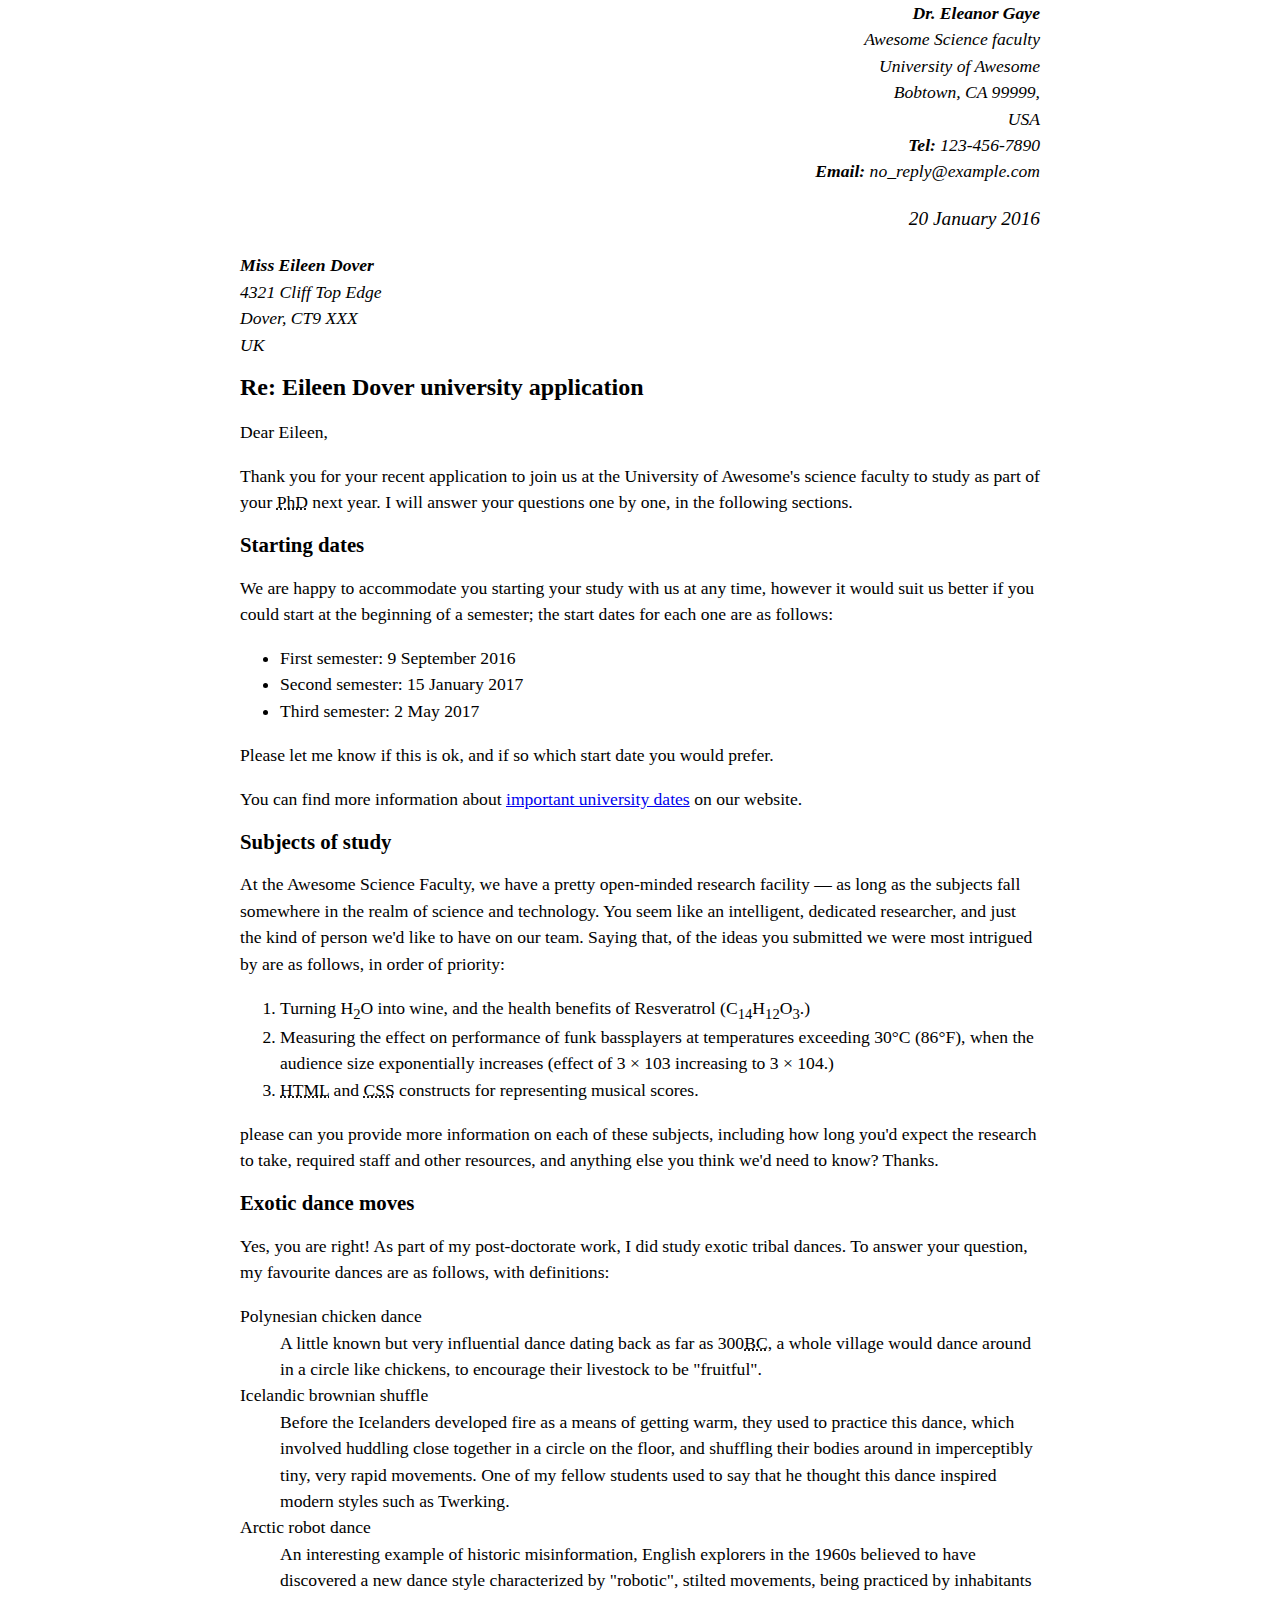
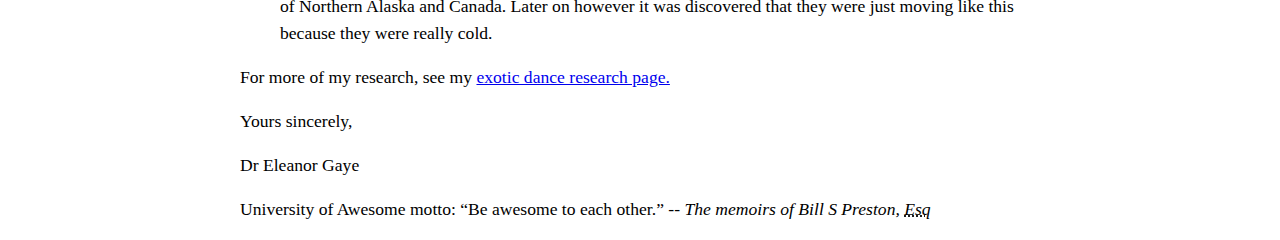
==== Assignment 1 HTML/Index.html @ 209d4eca "subscripting" ====
<!DOCTYPE html>
<html lang="en">
<head>
    <meta charset="utf-8">
	<style>
		body {
    max-width: 800px;
    margin: 0 auto;
  }
  
  .sender-column {
    text-align: right;
  }

  .recipient-column {
	text-align: left;
  }
  
  h1 {
    font-size: 1.5em;
  }
  
  h2 {
    font-size: 1.3em;
  }
  
  p,ul,ol,dl,address {
    font-size: 1.1em;
  }
  
  p, li, dd, dt, address {
    line-height: 1.5;
  }
	</style>
</head>

<body>
<!--
	Name: Donte Cyrus
	File: LetterMarkup.html
	Date: 2024-01-31
	Using HTML to markup a letter.
-->

<address class="sender-column">
	<strong>Dr. Eleanor Gaye</strong><br>
	Awesome Science faculty<br>
	University of Awesome<br>
	Bobtown, CA 99999,<br>
	USA<br>
	<strong>Tel:</strong> 123-456-7890<br>
	<strong>Email:</strong> no_reply@example.com<br>


<p><time datetime="2016-01-20">20 January 2016</time></p>
</address>

<address class="recipient-column">
<strong>Miss Eileen Dover</strong><br>
4321 Cliff Top Edge<br>
Dover, CT9 XXX<br>
UK<br>
</address>


<h1><strong>Re: Eileen Dover university application</strong></h1>

<p>Dear Eileen,</p>

<p>Thank you for your recent application to join us at the University of Awesome's science faculty to study as part of your <abbr title="Doctor of Philosophy">PhD</abbr> next year. I will answer your questions one by one, in the following sections.</p>

<h2>Starting dates</h2>

<p>We are happy to accommodate you starting your study with us at any time, however it would suit us better if you could start at the beginning of a semester; the start dates for each one are as follows:</p>

<ul>
    <li>First semester: <time datetime="2016-09-9">9 September 2016</time></li>
    <li>Second semester: <time datetime="2017-01-15">15 January 2017</time></li>
    <li>Third semester: <time datetime="2017-05-2">2 May 2017</time></li>
    
    </ul>

<p>Please let me know if this is ok, and if so which start date you would prefer.</p>

<p>You can find more information about <a href="http://examplesite.com">important university dates</a> on our website.</p>


<h2>Subjects of study</h2>

<p>At the Awesome Science Faculty, we have a pretty open-minded research facility — as long as the subjects fall somewhere in the realm of science and technology. You seem like an intelligent, dedicated researcher, and just the kind of person we'd like to have on our team. Saying that, of the ideas you submitted we were most intrigued by are as follows, in order of priority:</p>

<ol>
    <li>Turning H<sub>2</sub>O into wine, and the health benefits of Resveratrol (C<sub>14</sub>H<sub>12</sub>O<sub>3</sub>.)</li> 
    <li>Measuring the effect on performance of funk bassplayers at temperatures exceeding 30°C (86°F), when the audience size exponentially increases (effect of 3 × 103 increasing to 3 × 104.)</li> 
    <li><abbr title="HyperText Markup Language">HTML</abbr> and <abbr title="Cascading Style Sheet">CSS</abbr> constructs for representing musical scores.</li> 
            
    </ol>

<p> please can you provide more information on each of these subjects, including how long you'd expect the research to take, required staff and other resources, and anything else you think we'd need to know? Thanks.</p>

<h2>Exotic dance moves</h2>

<p>Yes, you are right! As part of my post-doctorate work, I did study exotic tribal dances. To answer your question, my favourite dances are as follows, with definitions:</p>

<dl>
<dt>Polynesian chicken dance</dt>
	<dd>A little known but very influential dance dating back as far as 300<abbr title="Before Christ">BC</abbr>, a whole village would dance around in a circle like chickens, to encourage their livestock to be "fruitful".</dd>
<dt>Icelandic brownian shuffle</dt>
	<dd>Before the Icelanders developed fire as a means of getting warm, they used to practice this dance, which involved huddling close together in a circle on the floor, and shuffling their bodies around in imperceptibly tiny, very rapid movements. One of my fellow students used to say that he thought this dance inspired modern styles such as Twerking.</dd>
<dt>Arctic robot dance</dt>
	<dd>An interesting example of historic misinformation, English explorers in the 1960s believed to have discovered a new dance style characterized by "robotic", stilted movements, being practiced by inhabitants of Northern Alaska and Canada. Later on however it was discovered that they were just moving like this because they were really cold.</dd>
</dl>

<p>For more of my research, see my <a href="https://examplesite2.com">exotic dance research page.</a></p>

<p>Yours sincerely,</p>
<p>Dr Eleanor Gaye</p>

<p>University of Awesome motto: <q>Be awesome to each other.</q> -- <cite>The memoirs of Bill S Preston, <abbr title="Esquire">Esq</abbr></cite></p>

</body>
</html>
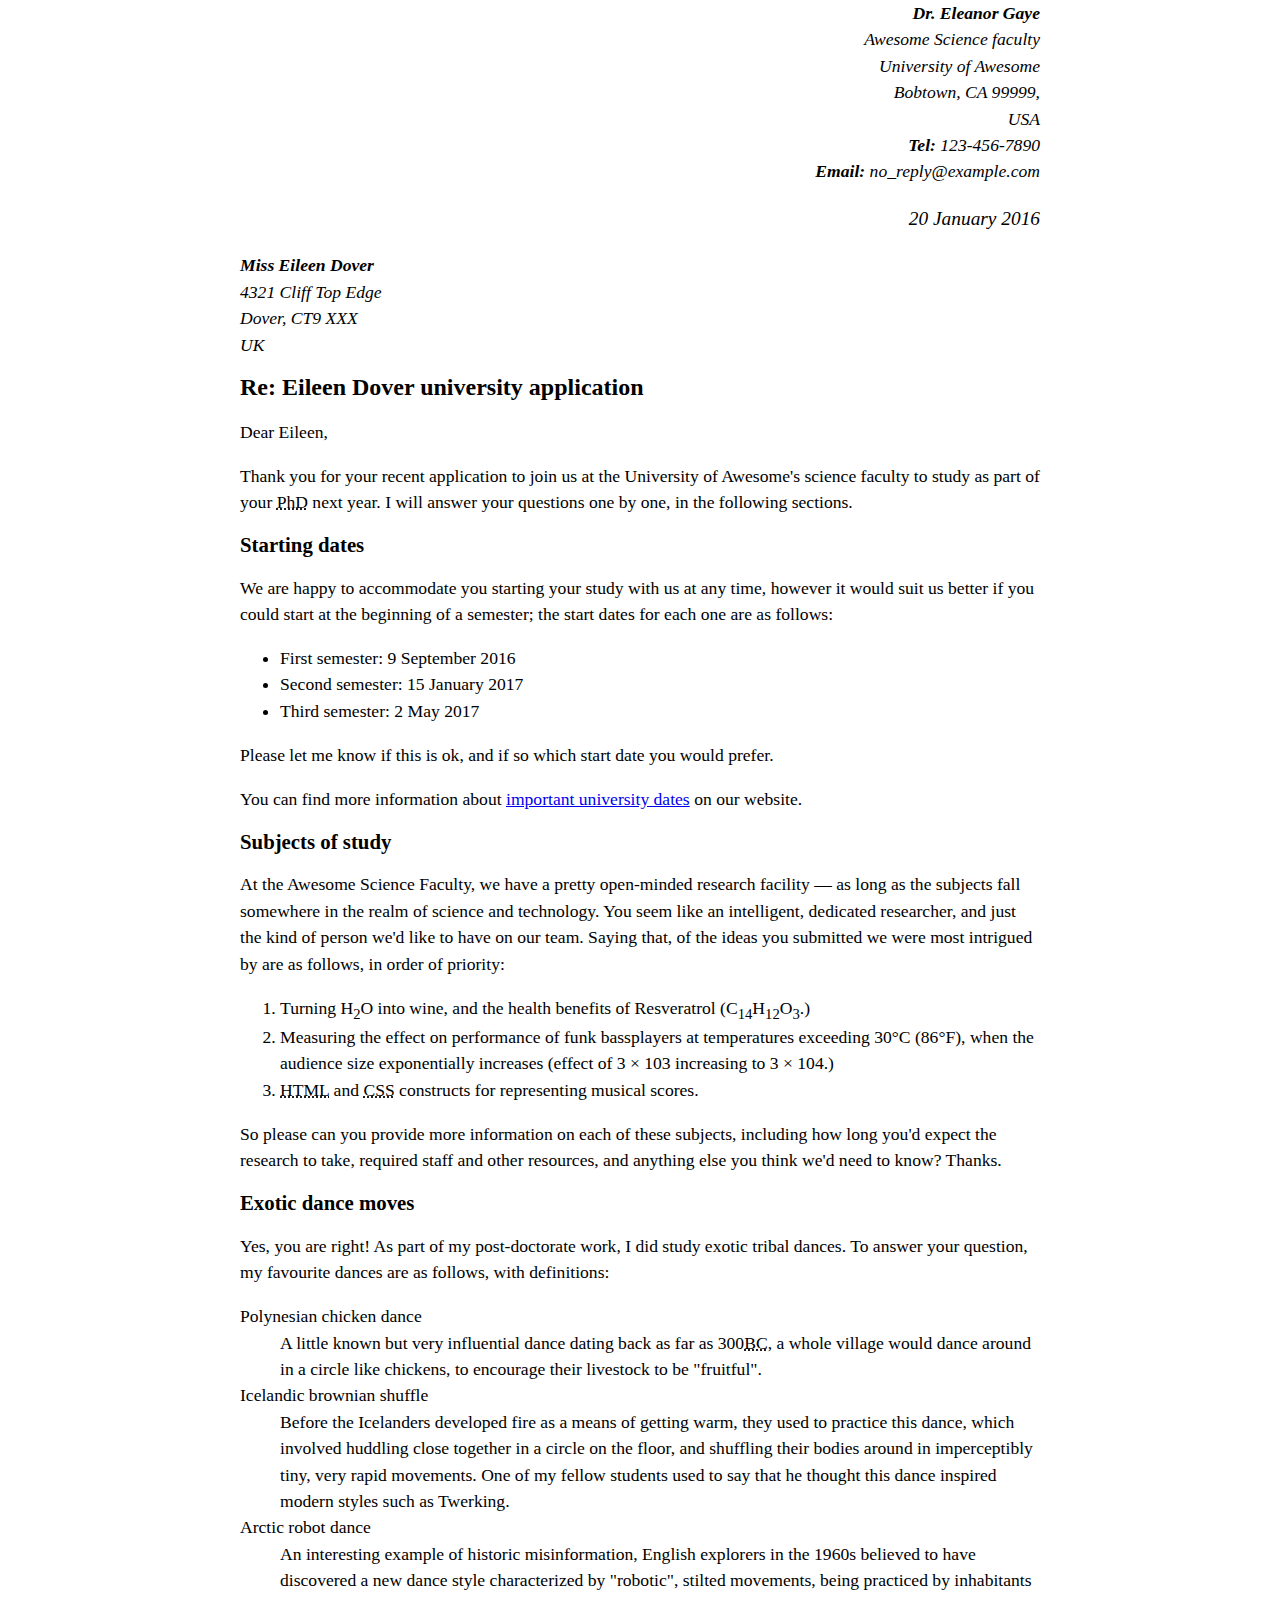
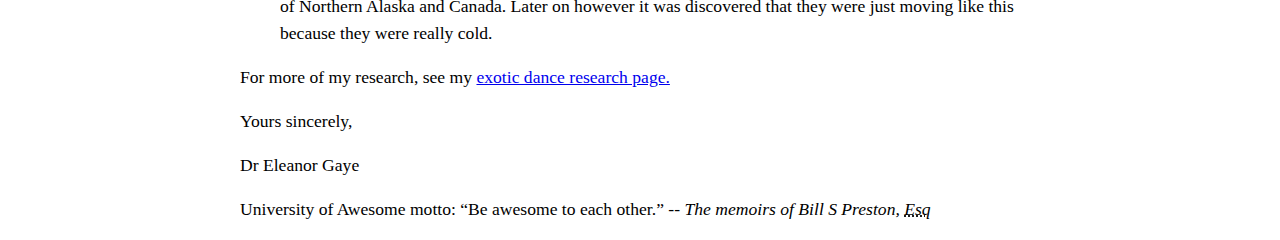
==== commit 68d2c0b1: "typo" ====
--- a/Assignment 1 HTML/Index.html
+++ b/Assignment 1 HTML/Index.html
@@ -96,7 +96,7 @@
             
     </ol>
 
-<p> please can you provide more information on each of these subjects, including how long you'd expect the research to take, required staff and other resources, and anything else you think we'd need to know? Thanks.</p>
+<p> So please can you provide more information on each of these subjects, including how long you'd expect the research to take, required staff and other resources, and anything else you think we'd need to know? Thanks.</p>
 
 <h2>Exotic dance moves</h2>
 
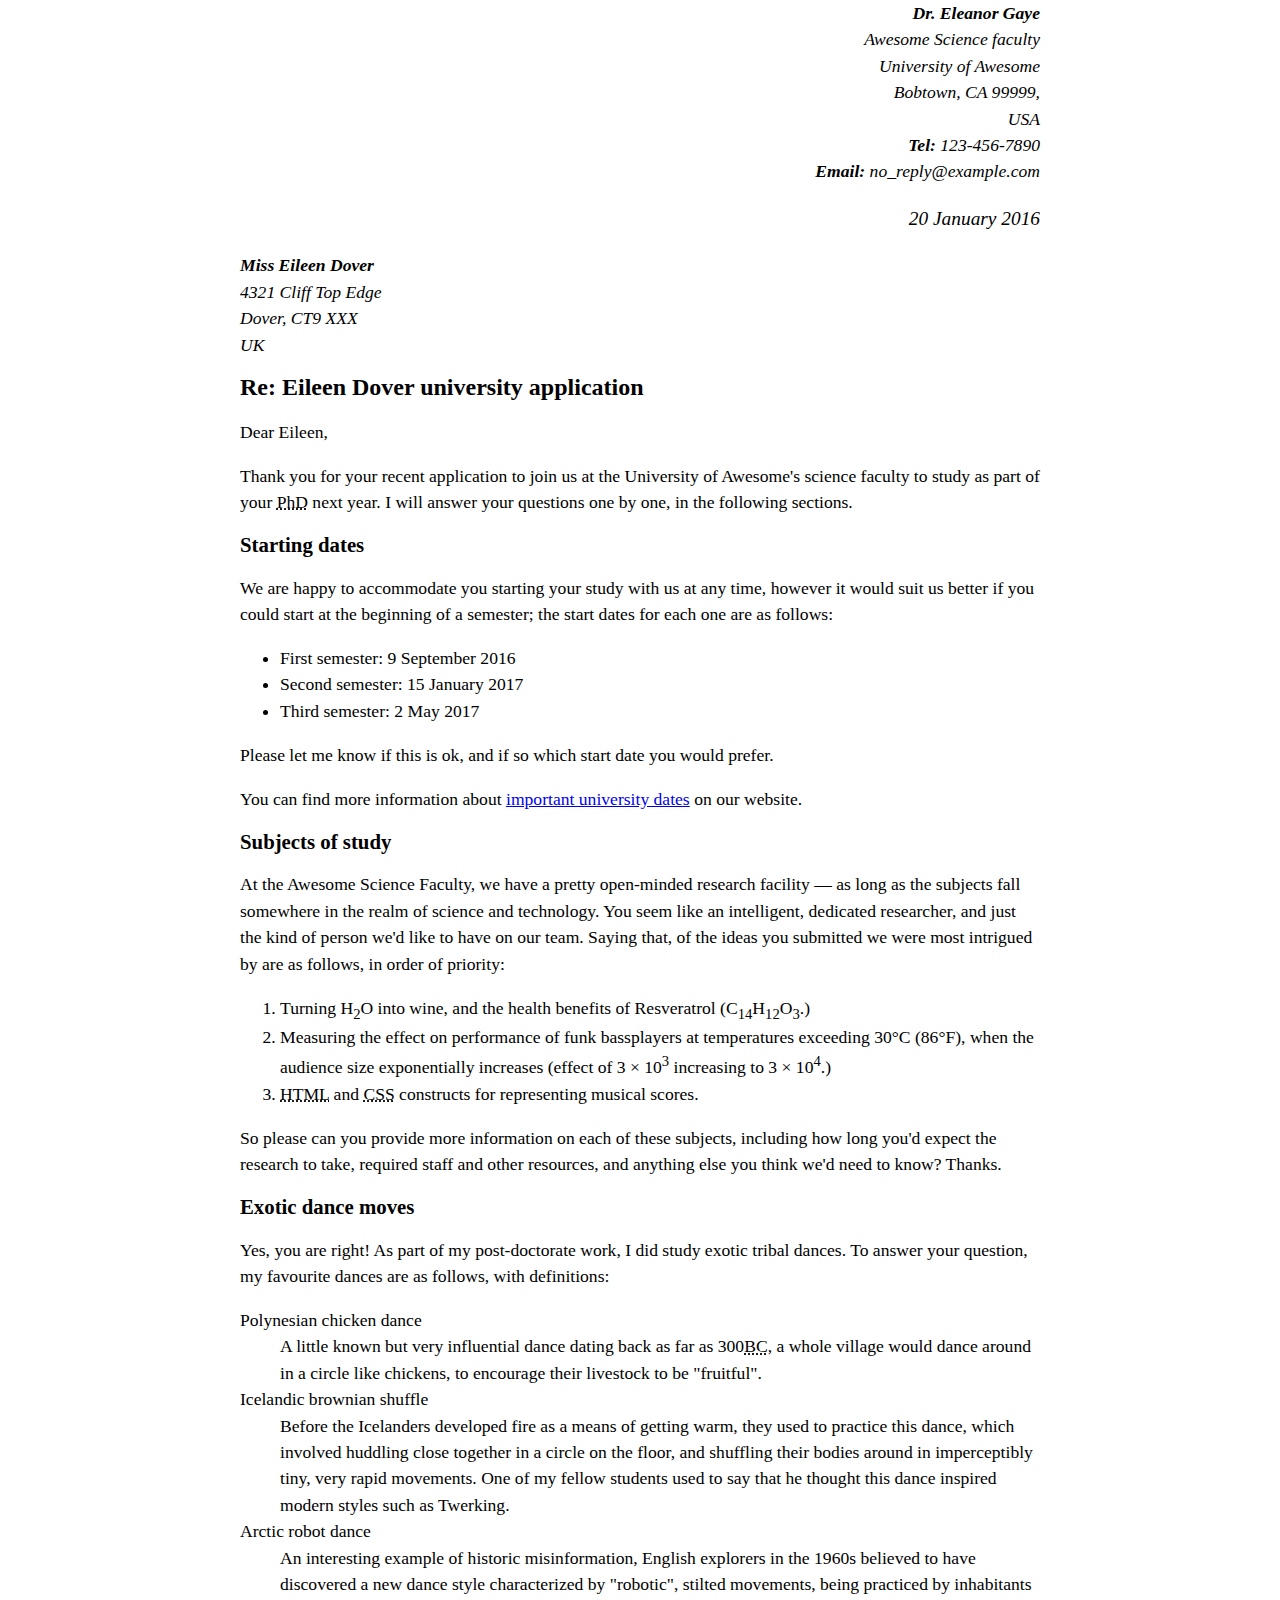
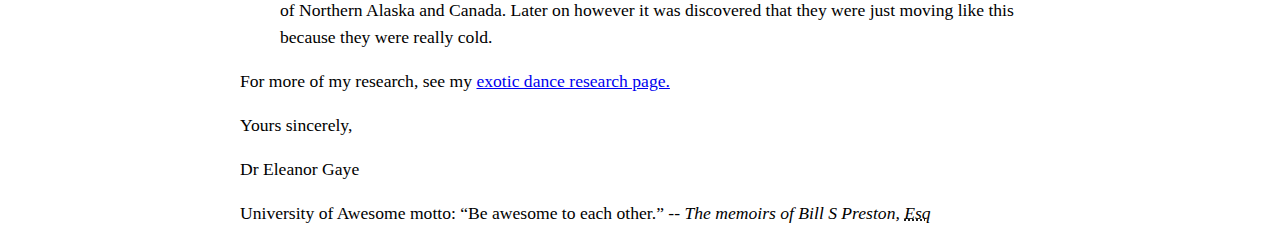
==== commit 7855da23: "superscript" ====
--- a/Assignment 1 HTML/Index.html
+++ b/Assignment 1 HTML/Index.html
@@ -91,7 +91,7 @@
 
 <ol>
     <li>Turning H<sub>2</sub>O into wine, and the health benefits of Resveratrol (C<sub>14</sub>H<sub>12</sub>O<sub>3</sub>.)</li> 
-    <li>Measuring the effect on performance of funk bassplayers at temperatures exceeding 30°C (86°F), when the audience size exponentially increases (effect of 3 × 103 increasing to 3 × 104.)</li> 
+    <li>Measuring the effect on performance of funk bassplayers at temperatures exceeding 30°C (86°F), when the audience size exponentially increases (effect of 3 × 10<sup>3</sup> increasing to 3 × 10<sup>4</sup>.)</li> 
     <li><abbr title="HyperText Markup Language">HTML</abbr> and <abbr title="Cascading Style Sheet">CSS</abbr> constructs for representing musical scores.</li> 
             
     </ol>
